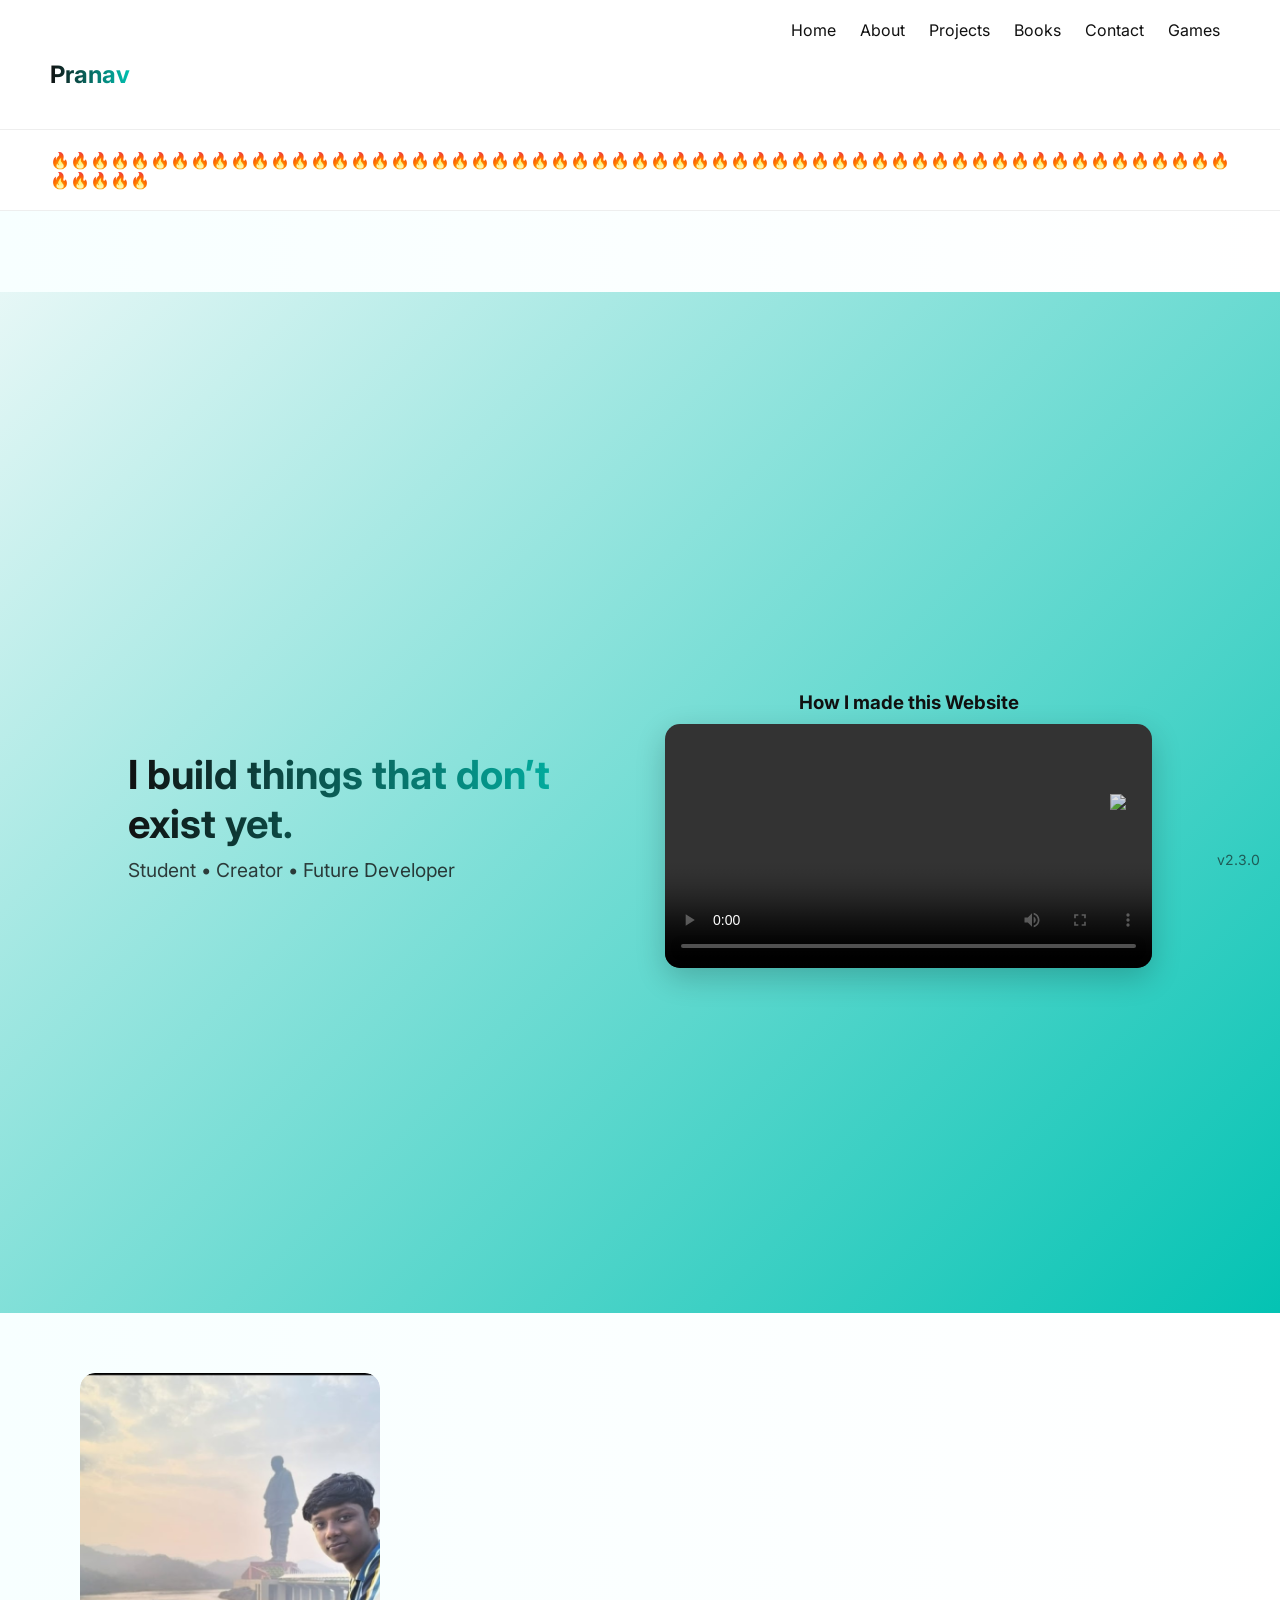
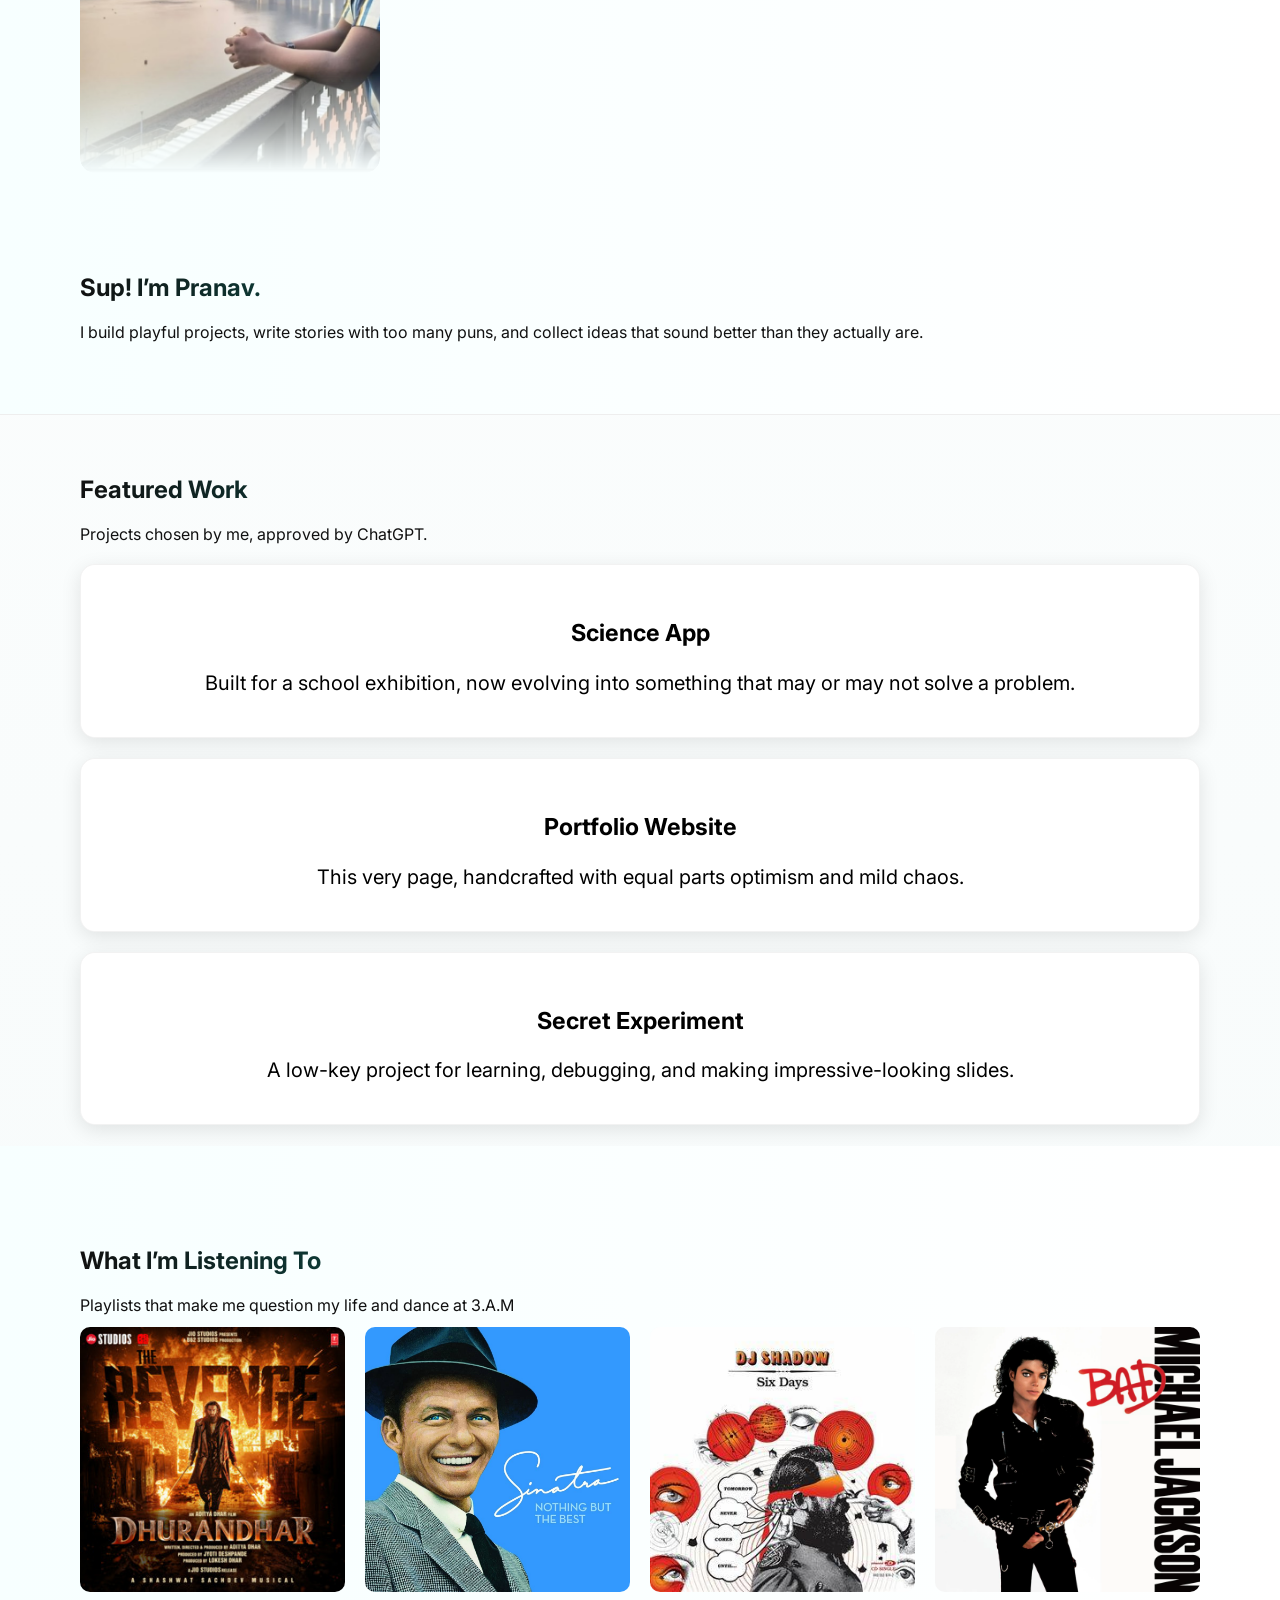
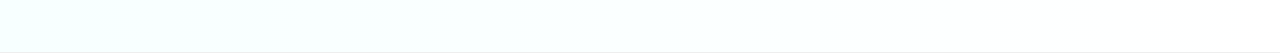
==== index.html @ 201f10c9 "Add files via upload" ====
<!DOCTYPE html>
<html lang="en">
<head>
<meta charset="UTF-8">
<meta name="viewport" content="width=device-width, initial-scale=1.0">
<title>Pranav</title>
<link rel="stylesheet" href="style.css">
</head>

<body>
<div class="cursor"></div>
<nav>
  <h2>Pranav</h2>
  <div>
    <a href="index.html">Home</a>
    <a href="about.html">About</a>
    <a href="projects.html">Projects</a>
    <a href="books.html">Books</a>
    <a href="contact.html">Contact</a>
    <a href="games.html">Games</a>
  </div>
</nav>
<body>

<img src="Images/Shapes/shape1.png" class="shape shape-left">
<img src="Images/Shapes/shape2.png" class="shape shape-right">

<nav>
 🔥🔥🔥🔥🔥🔥🔥🔥🔥🔥🔥🔥🔥🔥🔥🔥🔥🔥🔥🔥🔥🔥🔥🔥🔥🔥🔥🔥🔥🔥🔥🔥🔥🔥🔥🔥🔥🔥🔥🔥🔥🔥🔥🔥🔥🔥🔥🔥🔥🔥🔥🔥🔥🔥🔥🔥🔥🔥🔥🔥🔥🔥🔥🔥
</nav>

<section>
 
</section>

</body>
<section class="hero">
  <div class="hero-left">
    <h1>I build things that don’t exist yet.</h1>
    <p>Student • Creator • Future Developer</p>
  </div>

  <div class="hero-right">
    <h3>How I made this Website</h3>
    <video controls>
      <source src="your-video.mp4" type="video/mp4">
    </video>
  </div>
</section>

<section class="profile-section fade">
  <div class="profile-container">
    <img src="yourphoto.jpg" class="profile-img" alt="Pranav smiling awkwardly">
    <div class="profile-text">
      <h2>Sup! I’m Pranav.</h2>
      <p>I build playful projects, write stories with too many puns, and collect ideas that sound better than they actually are.</p>
      <div class="skill-list">
      </div>
    </div>
  </div>
</section>

<section class="fade section-block">
  <div class="section-header">
    <h2>Featured Work</h2>
    <p>Projects chosen by me, approved by ChatGPT.</p>
  </div>
  <div class="card-grid">
    <div class="card">
      <h3>Science App</h3>
      <p>Built for a school exhibition, now evolving into something that may or may not solve a problem.</p>
    </div>
    <div class="card">
      <h3>Portfolio Website</h3>
      <p>This very page, handcrafted with equal parts optimism and mild chaos.</p>
    </div>
    <div class="card">
      <h3>Secret Experiment</h3>
      <p>A low-key project for learning, debugging, and making impressive-looking slides.</p>
    </div>
  </div>
</section>

<section class="fade section-block">
  <div class="section-header">
    <h2>What I’m Listening To</h2>
    <p>Playlists that make me question my life and dance at 3.A.M</p>
  </div>
  <div class="music-grid">
    <img src="song1.jpg" alt="Jayye Sajna">
    <img src="song2.png" alt="Fly me to the moon">
    <img src="song3.png" alt="Something stupid">
    <img src="song4.jpg" alt="Listening to song 4">
  </div>
</section>
<p class="version">v2.3.0</p>
<script src="script.js"></script>
</body>
</html>
---- style.css ----
@import url('https://fonts.googleapis.com/css2?family=Inter:wght@300;400;600&display=swap');

body {
  margin: 0;
  font-family: 'Inter', sans-serif;
  background: linear-gradient(to bottom, #ffffff, #f7fbfb);
  color: #111;
}

/* NAV */
nav {
  display: flex;
  justify-content: space-between;
  padding: 20px 50px;
  border-bottom: 1px solid #eee;
  position: sticky;
  top: 0;
  background: white;
}

nav a {
  margin: 0 10px;
  text-decoration: none;
  color: #111;
}

nav a:hover {
  color: #00c2b2;
}

/* HERO */
.hero {
  height: 100vh;
  position: relative;
  overflow: hidden;
}

.parallax-bg {
  position: absolute;
  width: 120%;
  height: 120%;
  background: radial-gradient(circle, #00c2b2, transparent);
}

.hero-content {
  padding: 80px;
}

/* PROFILE */
.profile-container {
  display: flex;
  gap: 60px;
  align-items: center;
  flex-wrap: wrap;
}

.profile-img {
  width: 300px;
  height: 400px;
  object-fit: cover;
  border-radius: 15px;

  -webkit-mask-image: linear-gradient(to bottom, black 75%, transparent 100%);
  mask-image: linear-gradient(to bottom, black 75%, transparent 100%);
}

.profile-img:hover {
  transform: scale(1.05);
}

/* SECTIONS */
section {
  padding: 40px 70px;
}

/* CARDS */
.card {
  background: rgba(255, 255, 255, 0.6);
  backdrop-filter: blur(10px);
  padding: 30px;
  border-radius: 15px;
  margin-top: 20px;
  border: 1px solid rgba(0,0,0,0.05);
  transition: 0.3s;
}

.card:hover {
  transform: translateY(-5px) scale(1.02);
}

.card:hover {
  transform: scale(1.03);
}

/* MUSIC */
.music-grid {
  display: grid;
  grid-template-columns: repeat(auto-fit, minmax(120px, 1fr));
  gap: 20px;
}

.music-grid img {
  width: 100%;
  border-radius: 10px;
}

.music-grid img:hover {
  transform: scale(1.1);
}

/* BOOKS */
.book {
  position: relative;
  width: 200px;
  height: 280px;
  cursor: pointer;
  overflow: hidden;
  border-radius: 10px;
  transition: transform 0.3s;
}

.book:hover {
  transform: scale(1.08);
  box-shadow: 0 20px 50px rgba(0, 194, 178, 0.25);
}

.book-img {
  position: absolute;
  width: 100%;
  height: 100%;
  object-fit: cover;
  transition: opacity 0.4s;
}

.book-img.back {
  opacity: 0;
}

.book:hover .front {
  opacity: 0;
}

.book:hover .back {
  opacity: 1;
}
.books-section {
  padding: 100px 80px;
}
.books-section p {
  color: #444;
  line-height: 1.6;
  max-width: 700px;
}
/* CONTAINER FOR BOOKS */
.book-container {
  display: flex;
  gap: 60px; /* space between books */
  margin-top: 60px;
  flex-wrap: wrap;
}

/* EACH BOOK */
.book {
  width: 200px;
  height: 280px;
}

/* ANIMATION */
.fade {
  opacity: 0;
  transform: translateY(20px);
  transition: 0.6s ease;
}

.fade.show {
  opacity: 1;
  transform: translateY(0);
}

.show {
  opacity: 1;
  transform: translateY(0);
}
/* BLOBS */
.blob {
  position: fixed;
  width: 300px;
  height: 300px;
  background: radial-gradient(circle, #00c2b2, transparent);
  filter: blur(80px);
  z-index: -1;
  animation: float 10s infinite ease-in-out;
}

.blob2 {
  top: 60%;
  left: 70%;
  background: radial-gradient(circle, #00e0ff, transparent);
  animation-delay: 3s;
}

.blob1 {
  top: 10%;
  left: 10%;
}

@keyframes float {
  0% { transform: translateY(0px); }
  50% { transform: translateY(-40px); }
  100% { transform: translateY(0px); }
}
h1, h2 {
  background: linear-gradient(90deg, #111, #00c2b2);
  -webkit-background-clip: text;
  background-clip: text; /* ADD THIS LINE */
  -webkit-text-fill-color: transparent;
}
.card {
  transform-style: preserve-3d;
}

.card:hover {
  transform: rotateX(5deg) rotateY(-5deg) scale(1.02);
}
section {
  padding: 100px 80px;
  border-bottom: 1px solid #eee;
}
nav {
  backdrop-filter: blur(10px);
  background: rgba(255,255,255,0.7);
}

nav a:hover {
  color: #00c2b2;
}
section + section {
  margin-top: -20px;
}
h1, h2 {
  margin-bottom: 20px;
}

p {
  margin-bottom: 12px;
}
section {
  padding: 60px 80px;
  margin: 0;
}

h1, h2, p {
  margin-top: 0;
}

h2 {
  margin-top: 40px;
}
section + section {
  margin-top: -40px;
}
/* MOBILE FIX */
@media (max-width: 768px) {

  nav {
    flex-direction: column;
    align-items: flex-start;
    padding: 20px;
  }

  section {
    padding: 60px 20px;
  }

  .profile-container {
    flex-direction: column;
    text-align: center;
  }

  .profile-img {
    width: 80%;
    height: auto;
  }

  .book-container {
    justify-content: center;
  }

  h1 {
    font-size: 28px;
  }

  h2 {
    font-size: 22px;
  }
}
body {
  animation: fadeIn 0.6s ease;
}

@keyframes fadeIn {
  from { opacity: 0; }
  to { opacity: 1; }
}
html {
  scroll-behavior: smooth;
}
section:nth-child(even) {
  background: linear-gradient(to right, #f7ffff, #ffffff);
}
.dark nav {
  background: rgba(20,20,20,0.8);
}

.dark .card {
  background: #111;
}

#dark-toggle {
  position: fixed;
  bottom: 60px;
  right: 20px;
  padding: 10px;
  border: none;
  border-radius: 50%;
  cursor: pointer;
}
.games-grid {
  display: grid;
  grid-template-columns: repeat(auto-fit, minmax(150px, 1fr));
  gap: 20px;
  padding: 20px;
}

.card {
  background: white;
  padding: 30px;
  border-radius: 15px;
  text-align: center;
  font-size: 20px;
  text-decoration: none;
  color: black;
  transition: 0.3s;
  box-shadow: 0 5px 20px rgba(0,0,0,0.1);
}

.card:hover {
  transform: translateY(-5px);
  background: #00c2b2;
  color: white;
}
.hero {
  display: flex;
  justify-content: space-between;
  align-items: center;
  padding: 80px 10%;
  min-height: 70vh; /* 🔥 smaller than before */
  background: linear-gradient(135deg, #e6f7f6, #00c2b2);
  gap: 50px;
}

.hero-left {
  flex: 1;
}

.hero-left h1 {
  font-size: 3rem;
  margin-bottom: 10px;
}

.hero-left p {
  font-size: 1.2rem;
  opacity: 0.8;
}

.hero-right {
  flex: 1;
  text-align: center;
}

.hero-right h3 {
  margin-bottom: 10px;
}

.hero-right video {
  width: 100%;
  max-width: 500px;
  border-radius: 15px;
  box-shadow: 0 10px 30px rgba(0,0,0,0.2);
}
@media (max-width: 768px) {
  .hero {
    flex-direction: column;
    text-align: center;
  }

  .hero-right video {
    max-width: 100%;
  }
}
.dark-btn {
  position: fixed;
  bottom: 20px;
  right: 20px;
  background: #eee;
  border: none;
  border-radius: 50%;
  padding: 10px 12px;
  cursor: pointer;
  font-size: 18px;
  transition: 0.3s;
  z-index: 1000;
}

.dark-btn:hover {
  background: #ddd;
}
body.dark {
  background: #0f0f0f;
  color: #ffffff;
}

/* text always visible */
body.dark h1,
body.dark h2,
body.dark h3,
body.dark p,
body.dark a {
  color: #ffffff;
}

/* navbar */
body.dark .navbar {
  background: #111;
}

/* cards / sections */
body.dark .card,
body.dark .project-box,
body.dark section {
  background: #1a1a1a;
nav,
section,
.project-card,
.book-container,
.game-box,
.contact-container,
.hero,
.content{
    position: relative;
    z-index: 10;
}
}
.version {
  position: fixed;
  bottom: 20px;
  right: 20px;
  left: auto;
  font-size: 14px;
  opacity: 0.6;
}
.hero h1 {
  margin-top: 0;
}
.hero-left h1 {
  font-size: 2.5rem; /* slightly smaller */
}

.hero-left p {
  margin-top: 10px;
}
#gameBox {
  background-color: white !important;
}
.navbar {
  position: sticky;
  top: 0;
  z-index: 99999; /* 🔥 VERY HIGH */
  background: white;
  padding: 15px 0;
}
.shape,
.cursor,
.parallax,
.background-shape {
  pointer-events: none;
}
.games-intro {
  text-align: center;
  max-width: 700px;
  margin: 60px auto 30px;
  line-height: 1.8;
}
.game-text {
  text-align: center;
  opacity: 0.7;
  margin-bottom: 20px;
}
.socials {
  display: flex;
  justify-content: center;
  align-items: center;
  gap: 18px;
  margin-top: 40px;
  flex-wrap: wrap;
}

.socials a img {
  width: 28px; /* 🔥 small */
  height: 28px;
  object-fit: contain;
  transition: 0.3s ease;
  cursor: pointer;
}

.socials a img:hover {
  transform: translateY(-4px) scale(1.1);
  opacity: 0.8;
}
.shape{
    position: fixed;
    width: 230px;

    opacity: 0.85;

    pointer-events: none;

    z-index: 2;

    animation: float 7s ease-in-out infinite;
    transition: transform 0.2s linear;
}

.shape-left{
    top: 15%;
    left: -60px;
}

.shape-right{
    bottom: 10%;
    right: -60px;
}

@keyframes float{

    0%{
        transform: translateY(0px) rotate(0deg);
    }

    50%{
        transform: translateY(-20px) rotate(8deg);
    }

    100%{
        transform: translateY(0px) rotate(0deg);
    }
}
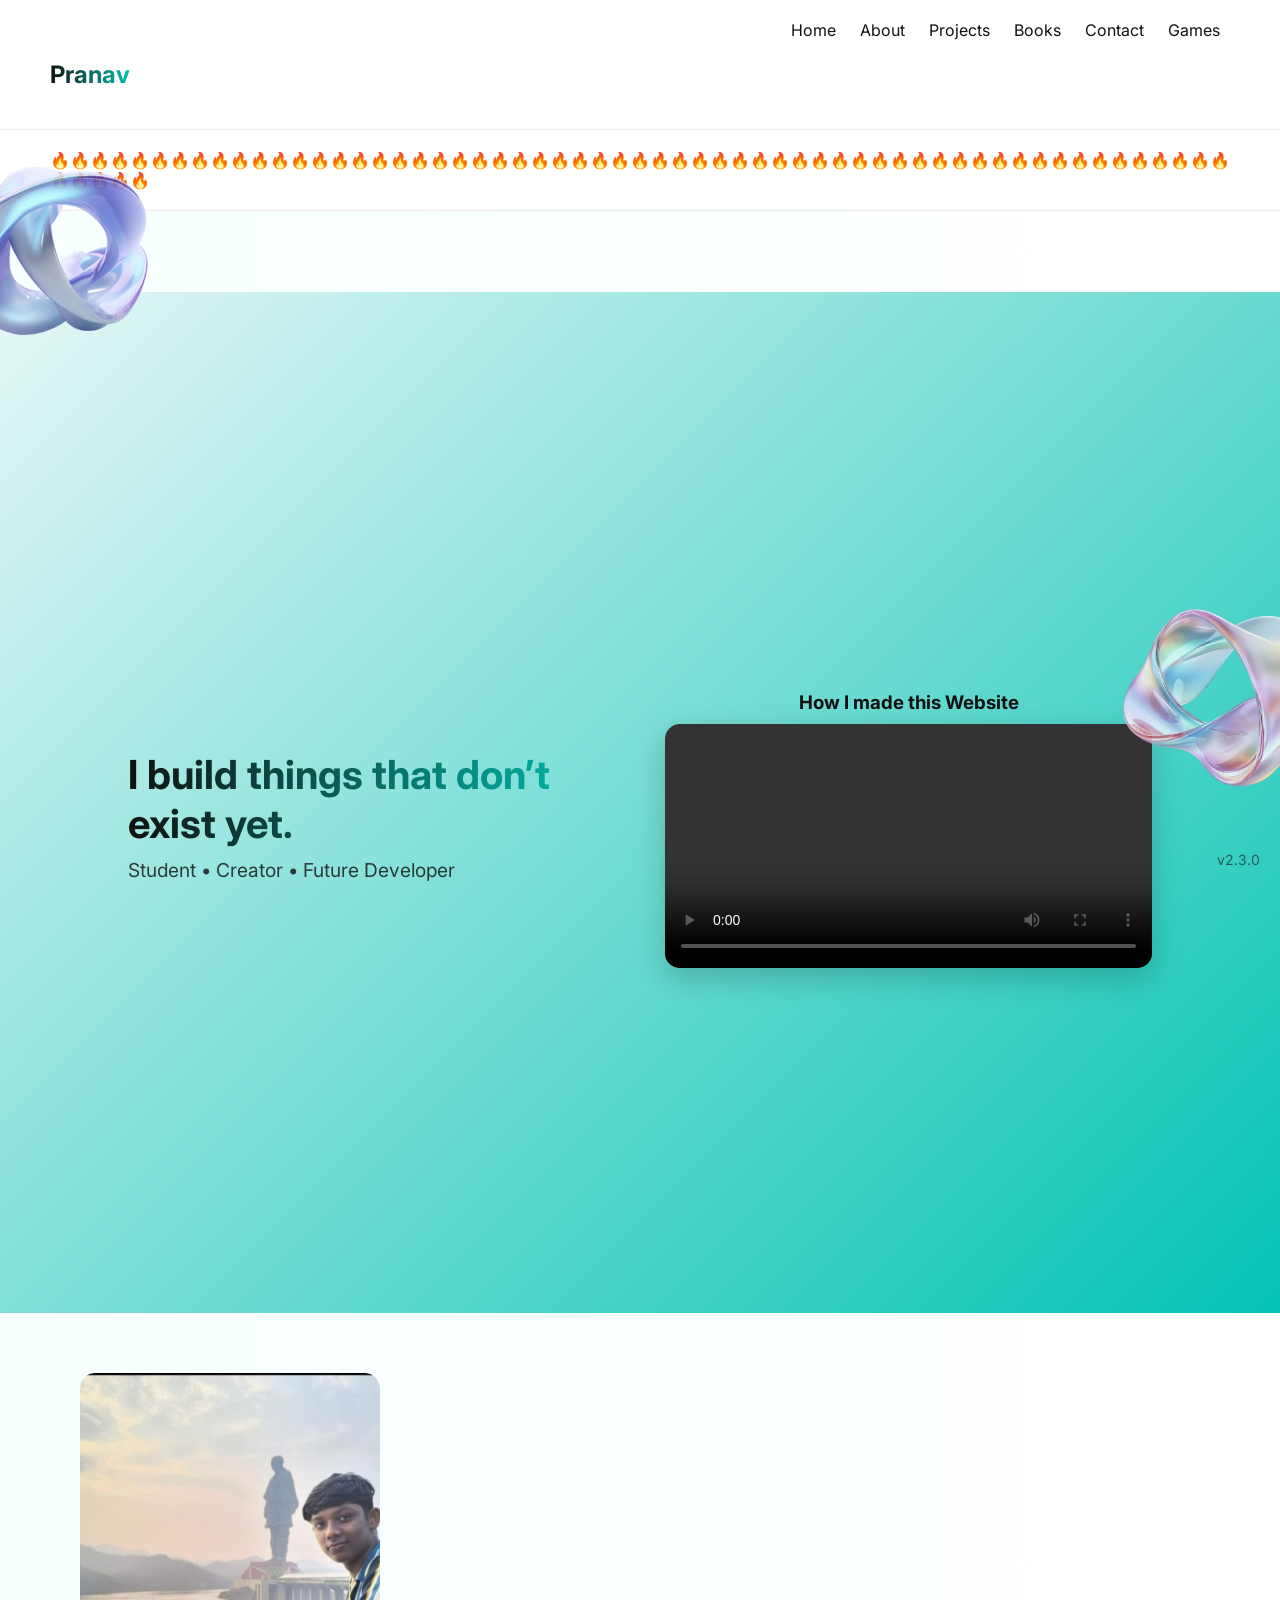
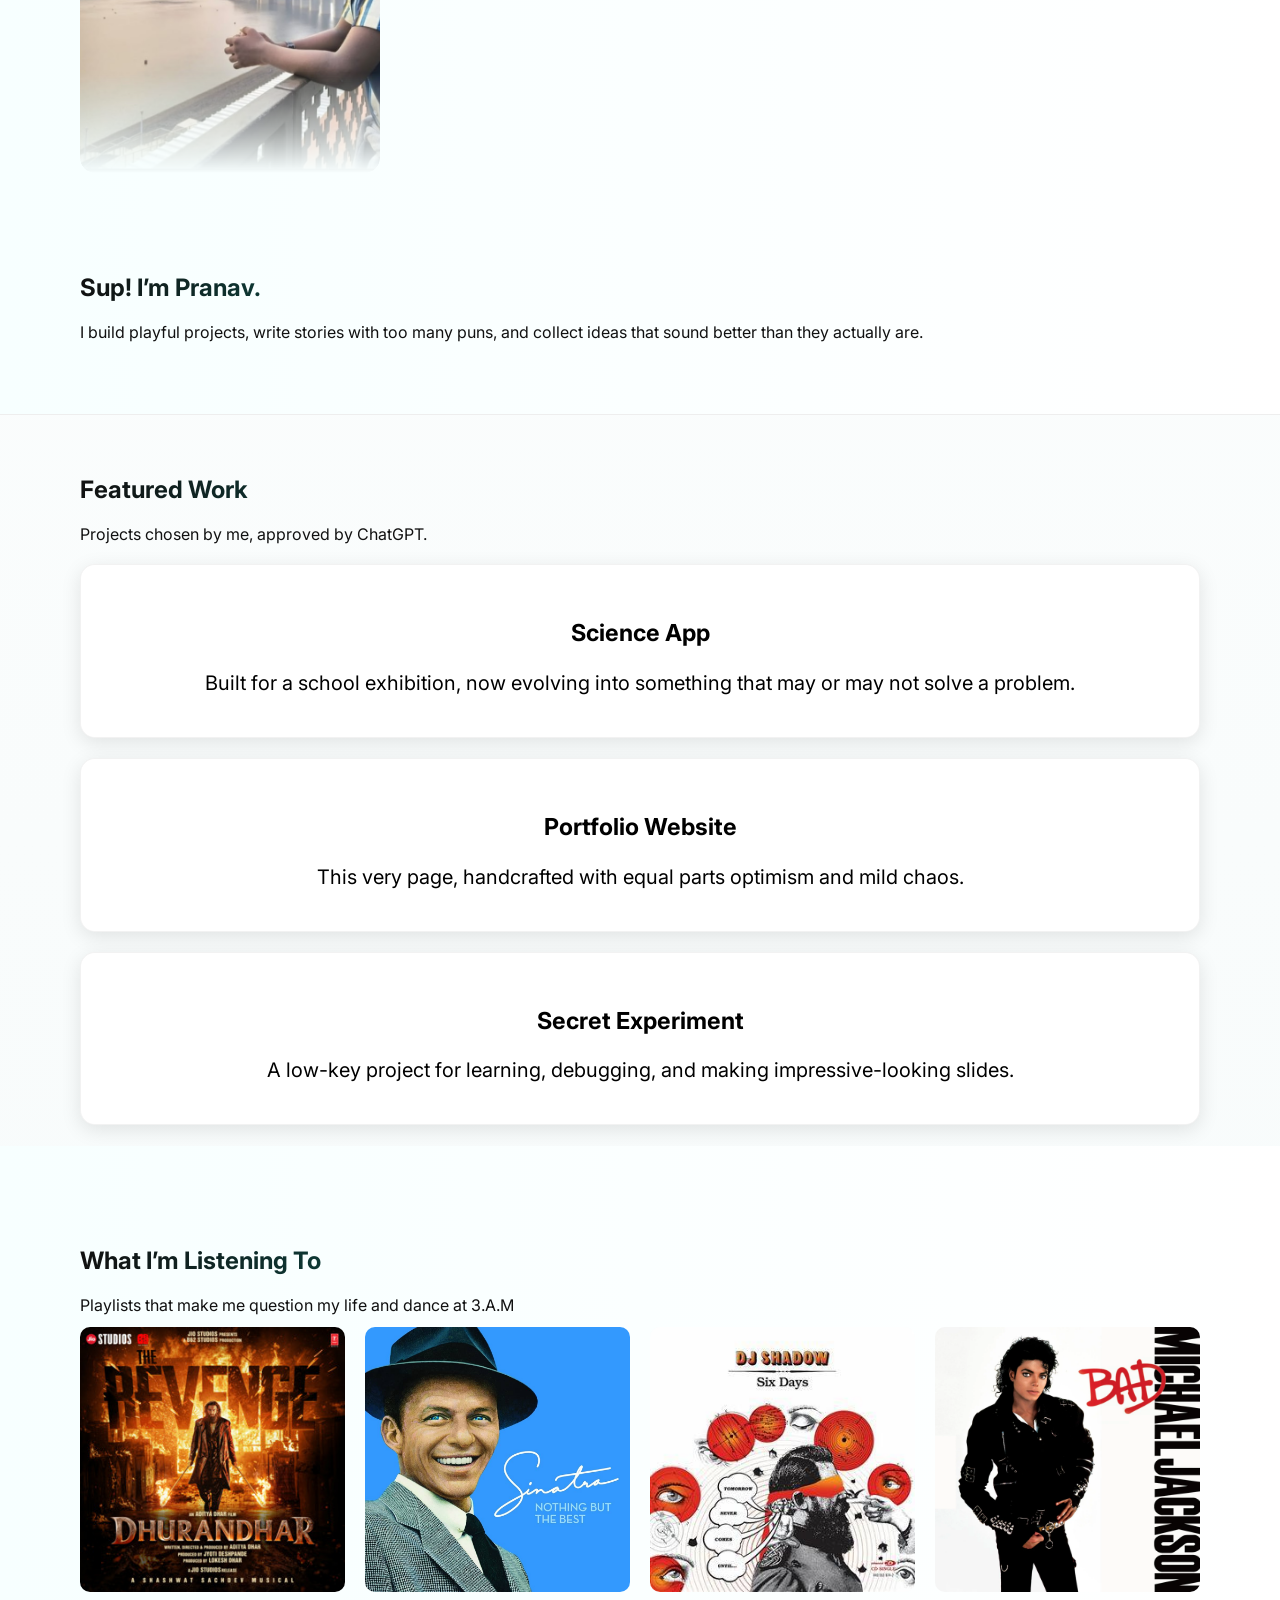
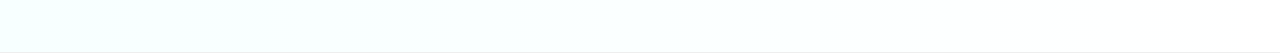
==== commit b99991c2: "Update index.html" ====
--- a/index.html
+++ b/index.html
@@ -22,8 +22,8 @@
 </nav>
 <body>
 
-<img src="Images/Shapes/shape1.png" class="shape shape-left">
-<img src="Images/Shapes/shape2.png" class="shape shape-right">
+<img src="shape1.png" class="shape shape-left">
+<img src="shape2.png" class="shape shape-right">
 
 <nav>
  🔥🔥🔥🔥🔥🔥🔥🔥🔥🔥🔥🔥🔥🔥🔥🔥🔥🔥🔥🔥🔥🔥🔥🔥🔥🔥🔥🔥🔥🔥🔥🔥🔥🔥🔥🔥🔥🔥🔥🔥🔥🔥🔥🔥🔥🔥🔥🔥🔥🔥🔥🔥🔥🔥🔥🔥🔥🔥🔥🔥🔥🔥🔥🔥
@@ -96,4 +96,4 @@
 <p class="version">v2.3.0</p>
 <script src="script.js"></script>
 </body>
-</html>+</html>
